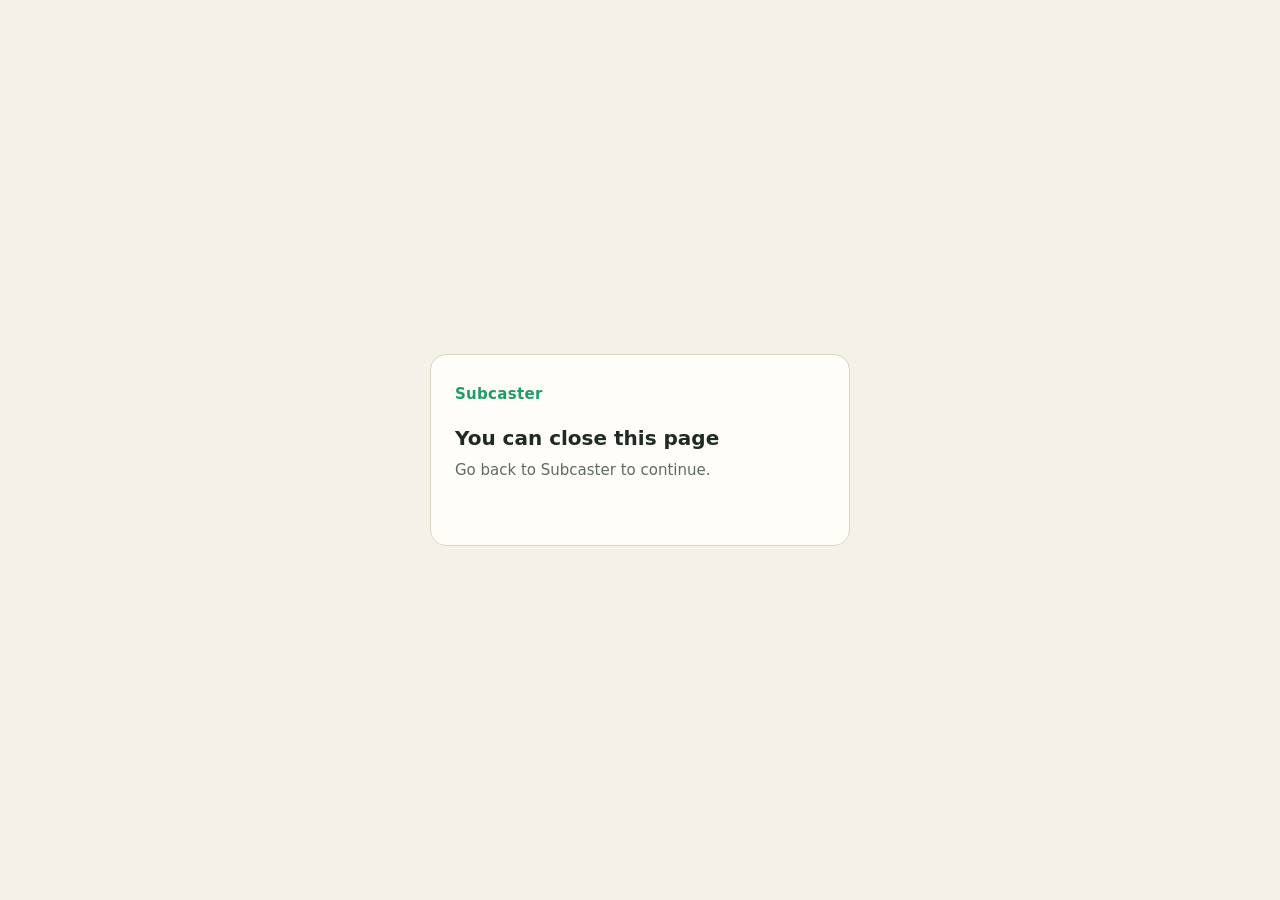
==== docs/index.html @ 3d82b386 "Account page: set a new password from the reset e-mail Co-Authored-By: Claude Opus 5.5 <noreply@anth" ====
<!doctype html>
<html lang="el">
<head>
<meta charset="utf-8">
<meta name="viewport" content="width=device-width, initial-scale=1">
<title>Subcaster · Λογαριασμός</title>
<meta name="robots" content="noindex">
<style>
  :root { --bg: #0f1713; --panel: #16211b; --line: #2a3a31; --text: #e8efe9; --muted: #9db3a5; --accent: #3ddc97; --danger: #ff6b6b; }
  @media (prefers-color-scheme: light) { :root:not([data-theme="dark"]) { --bg: #f4f1e8; --panel: #fffdf7; --line: #ddd6c4; --text: #1f2a24; --muted: #5d6b62; --accent: #1f9d68; --danger: #c53030; } }
  * { box-sizing: border-box; }
  body { margin: 0; min-height: 100vh; display: grid; place-items: center; padding: 24px 16px; background: var(--bg); color: var(--text); font: 15px/1.5 system-ui, -apple-system, "Segoe UI", Roboto, sans-serif; }
  .card { width: min(420px, 100%); background: var(--panel); border: 1px solid var(--line); border-radius: 16px; padding: 28px 24px; }
  .brand { font-weight: 800; letter-spacing: .02em; color: var(--accent); margin: 0 0 18px; }
  h1 { font-size: 20px; margin: 0 0 6px; }
  p { color: var(--muted); margin: 0 0 16px; }
  label { display: block; font-size: 12px; color: var(--muted); margin: 0 0 4px; }
  input { width: 100%; height: 44px; padding: 0 12px; margin: 0 0 12px; border: 1px solid var(--line); border-radius: 9px; background: transparent; color: var(--text); font-size: 16px; }
  input:focus { outline: none; border-color: var(--accent); }
  button { width: 100%; height: 44px; border: 0; border-radius: 9px; background: var(--accent); color: #062417; font-weight: 700; font-size: 15px; cursor: pointer; }
  button:disabled { opacity: .6; cursor: default; }
  .msg { min-height: 1.4em; margin: 12px 0 0; font-size: 14px; }
  .msg.err { color: var(--danger); }
  .msg.ok { color: var(--accent); }
  [hidden] { display: none !important; }
</style>
</head>
<body>
<main class="card">
  <div class="brand">Subcaster</div>
  <section id="reset" hidden>
    <h1 data-el="Νέος κωδικός" data-en="New password">Νέος κωδικός</h1>
    <p data-el="Γράψε τον νέο κωδικό για τον λογαριασμό σου." data-en="Enter a new password for your account.">Γράψε τον νέο κωδικό για τον λογαριασμό σου.</p>
    <form id="form">
      <label for="p1" data-el="Νέος κωδικός (τουλάχιστον 6 χαρακτήρες)" data-en="New password (at least 6 characters)">Νέος κωδικός (τουλάχιστον 6 χαρακτήρες)</label>
      <input id="p1" type="password" autocomplete="new-password" minlength="6" required>
      <label for="p2" data-el="Ξανά τον ίδιο" data-en="Same again">Ξανά τον ίδιο</label>
      <input id="p2" type="password" autocomplete="new-password" minlength="6" required>
      <button id="go" data-el="Αποθήκευση κωδικού" data-en="Save password">Αποθήκευση κωδικού</button>
    </form>
  </section>
  <section id="done" hidden>
    <h1 data-el="Έτοιμο!" data-en="Done!">Έτοιμο!</h1>
    <p data-el="Ο κωδικός άλλαξε. Γύρνα στο Subcaster και συνδέσου με τον νέο κωδικό." data-en="Your password has changed. Go back to Subcaster and sign in with the new password.">Ο κωδικός άλλαξε. Γύρνα στο Subcaster και συνδέσου με τον νέο κωδικό.</p>
  </section>
  <section id="other" hidden>
    <h1 data-el="Μπορείς να κλείσεις αυτή τη σελίδα" data-en="You can close this page">Μπορείς να κλείσεις αυτή τη σελίδα</h1>
    <p data-el="Γύρνα στο Subcaster για να συνεχίσεις." data-en="Go back to Subcaster to continue.">Γύρνα στο Subcaster για να συνεχίσεις.</p>
  </section>
  <p id="msg" class="msg" role="alert"></p>
</main>
<script>
(function () {
  var SB = 'https://tkcwudpzpopltnavdnan.supabase.co';
  var KEY = 'eyJhbGciOiJIUzI1NiIsInR5cCI6IkpXVCJ9.eyJpc3MiOiJzdXBhYmFzZSIsInJlZiI6InRrY3d1ZHB6cG9wbHRuYXZkbmFuIiwicm9sZSI6ImFub24iLCJpYXQiOjE3OTQ1MTk0OTQsImV4cCI6MjExMDA5NTQ5NH0.InJDwTYNzhpr90Bu4dpycNgcjeb5XNsdqbemW1lET8w';
  var en = !/^el\b/i.test(navigator.language || '');
  if (en) {
    document.documentElement.lang = 'en';
    document.querySelectorAll('[data-en]').forEach(function (el) { el.textContent = el.getAttribute('data-en'); });
  }
  var T = function (el, enText) { return en ? enText : el; };
  var $ = function (id) { return document.getElementById(id); };
  var msg = function (t, cls) { $('msg').textContent = t || ''; $('msg').className = 'msg ' + (cls || ''); };
  var hash = new URLSearchParams(location.hash.slice(1));
  var query = new URLSearchParams(location.search);
  // the tokens stay out of the address bar (and out of the browser history)
  if (location.hash) history.replaceState(null, '', location.pathname);
  var token = hash.get('access_token');
  var type = hash.get('type') || query.get('type');
  var err = hash.get('error_description') || query.get('error_description');
  if (err) {
    $('other').hidden = false;
    msg(/expired|invalid/i.test(err) ? T('Ο σύνδεσμος έληξε ή χρησιμοποιήθηκε ήδη. Ζήτα νέο από το Subcaster («Ξέχασες τον κωδικό;»).', 'The link has expired or was already used. Ask for a new one in Subcaster ("Forgot your password?").') : err, 'err');
    return;
  }
  if (!token || type !== 'recovery') { $('other').hidden = false; return; }
  $('reset').hidden = false;
  $('p1').focus();
  $('form').addEventListener('submit', function (e) {
    e.preventDefault();
    var a = $('p1').value, b = $('p2').value;
    if (a.length < 6) { msg(T('Ο κωδικός θέλει τουλάχιστον 6 χαρακτήρες.', 'The password needs at least 6 characters.'), 'err'); return; }
    if (a !== b) { msg(T('Οι δύο κωδικοί δεν είναι ίδιοι.', 'The two passwords are not the same.'), 'err'); return; }
    $('go').disabled = true; msg(T('Περίμενε…', 'Please wait…'));
    fetch(SB + '/auth/v1/user', { method: 'PUT', headers: { apikey: KEY, Authorization: 'Bearer ' + token, 'Content-Type': 'application/json' }, body: JSON.stringify({ password: a }) })
      .then(function (r) { return r.json().then(function (j) { return { ok: r.ok, j: j }; }); })
      .then(function (r) {
        if (r.ok) { $('reset').hidden = true; $('done').hidden = false; msg(''); token = null; return; }
        var m = String(r.j.msg || r.j.error_description || r.j.message || '');
        $('go').disabled = false;
        if (/different from the old/i.test(m)) msg(T('Ο νέος κωδικός πρέπει να είναι διαφορετικός από τον παλιό.', 'The new password must be different from the old one.'), 'err');
        else if (/expired|invalid|jwt/i.test(m)) msg(T('Ο σύνδεσμος έληξε. Ζήτα νέο από το Subcaster.', 'The link has expired. Ask for a new one in Subcaster.'), 'err');
        else msg(m || T('Κάτι πήγε στραβά. Δοκίμασε ξανά.', 'Something went wrong. Try again.'), 'err');
      })
      .catch(function () { $('go').disabled = false; msg(T('Δεν υπάρχει σύνδεση στο ίντερνετ.', 'No internet connection.'), 'err'); });
  });
})();
</script>
</body>
</html>
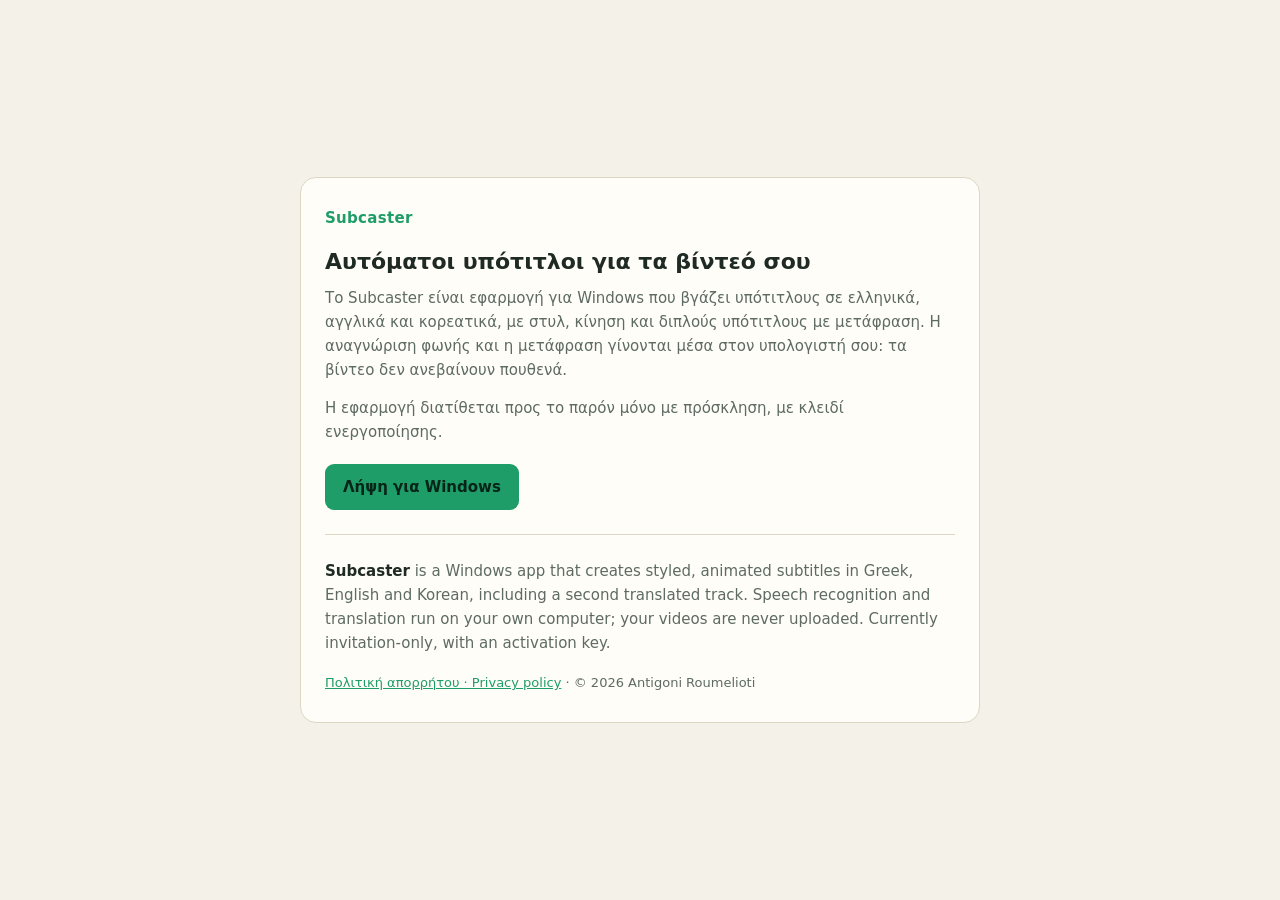
==== commit a832d128: "Site: home page, privacy policy; account page under /account/ Co-Authored-By: Claude Opus 5.5 <norep" ====
--- a/docs/index.html
+++ b/docs/index.html
@@ -3,98 +3,20 @@
 <head>
 <meta charset="utf-8">
 <meta name="viewport" content="width=device-width, initial-scale=1">
-<title>Subcaster · Λογαριασμός</title>
-<meta name="robots" content="noindex">
-<style>
-  :root { --bg: #0f1713; --panel: #16211b; --line: #2a3a31; --text: #e8efe9; --muted: #9db3a5; --accent: #3ddc97; --danger: #ff6b6b; }
-  @media (prefers-color-scheme: light) { :root:not([data-theme="dark"]) { --bg: #f4f1e8; --panel: #fffdf7; --line: #ddd6c4; --text: #1f2a24; --muted: #5d6b62; --accent: #1f9d68; --danger: #c53030; } }
-  * { box-sizing: border-box; }
-  body { margin: 0; min-height: 100vh; display: grid; place-items: center; padding: 24px 16px; background: var(--bg); color: var(--text); font: 15px/1.5 system-ui, -apple-system, "Segoe UI", Roboto, sans-serif; }
-  .card { width: min(420px, 100%); background: var(--panel); border: 1px solid var(--line); border-radius: 16px; padding: 28px 24px; }
-  .brand { font-weight: 800; letter-spacing: .02em; color: var(--accent); margin: 0 0 18px; }
-  h1 { font-size: 20px; margin: 0 0 6px; }
-  p { color: var(--muted); margin: 0 0 16px; }
-  label { display: block; font-size: 12px; color: var(--muted); margin: 0 0 4px; }
-  input { width: 100%; height: 44px; padding: 0 12px; margin: 0 0 12px; border: 1px solid var(--line); border-radius: 9px; background: transparent; color: var(--text); font-size: 16px; }
-  input:focus { outline: none; border-color: var(--accent); }
-  button { width: 100%; height: 44px; border: 0; border-radius: 9px; background: var(--accent); color: #062417; font-weight: 700; font-size: 15px; cursor: pointer; }
-  button:disabled { opacity: .6; cursor: default; }
-  .msg { min-height: 1.4em; margin: 12px 0 0; font-size: 14px; }
-  .msg.err { color: var(--danger); }
-  .msg.ok { color: var(--accent); }
-  [hidden] { display: none !important; }
-</style>
+<title>Subcaster</title>
+<meta name="description" content="Subcaster — αυτόματοι υπότιτλοι για βίντεο, στα ελληνικά, αγγλικά και κορεατικά, μέσα στον υπολογιστή σου.">
+<link rel="stylesheet" href="site.css">
 </head>
 <body>
-<main class="card">
+<main class="card wide">
   <div class="brand">Subcaster</div>
-  <section id="reset" hidden>
-    <h1 data-el="Νέος κωδικός" data-en="New password">Νέος κωδικός</h1>
-    <p data-el="Γράψε τον νέο κωδικό για τον λογαριασμό σου." data-en="Enter a new password for your account.">Γράψε τον νέο κωδικό για τον λογαριασμό σου.</p>
-    <form id="form">
-      <label for="p1" data-el="Νέος κωδικός (τουλάχιστον 6 χαρακτήρες)" data-en="New password (at least 6 characters)">Νέος κωδικός (τουλάχιστον 6 χαρακτήρες)</label>
-      <input id="p1" type="password" autocomplete="new-password" minlength="6" required>
-      <label for="p2" data-el="Ξανά τον ίδιο" data-en="Same again">Ξανά τον ίδιο</label>
-      <input id="p2" type="password" autocomplete="new-password" minlength="6" required>
-      <button id="go" data-el="Αποθήκευση κωδικού" data-en="Save password">Αποθήκευση κωδικού</button>
-    </form>
-  </section>
-  <section id="done" hidden>
-    <h1 data-el="Έτοιμο!" data-en="Done!">Έτοιμο!</h1>
-    <p data-el="Ο κωδικός άλλαξε. Γύρνα στο Subcaster και συνδέσου με τον νέο κωδικό." data-en="Your password has changed. Go back to Subcaster and sign in with the new password.">Ο κωδικός άλλαξε. Γύρνα στο Subcaster και συνδέσου με τον νέο κωδικό.</p>
-  </section>
-  <section id="other" hidden>
-    <h1 data-el="Μπορείς να κλείσεις αυτή τη σελίδα" data-en="You can close this page">Μπορείς να κλείσεις αυτή τη σελίδα</h1>
-    <p data-el="Γύρνα στο Subcaster για να συνεχίσεις." data-en="Go back to Subcaster to continue.">Γύρνα στο Subcaster για να συνεχίσεις.</p>
-  </section>
-  <p id="msg" class="msg" role="alert"></p>
+  <h1>Αυτόματοι υπότιτλοι για τα βίντεό σου</h1>
+  <p>Το Subcaster είναι εφαρμογή για Windows που βγάζει υπότιτλους σε ελληνικά, αγγλικά και κορεατικά, με στυλ, κίνηση και διπλούς υπότιτλους με μετάφραση. Η αναγνώριση φωνής και η μετάφραση γίνονται μέσα στον υπολογιστή σου: τα βίντεο δεν ανεβαίνουν πουθενά.</p>
+  <p>Η εφαρμογή διατίθεται προς το παρόν μόνο με πρόσκληση, με κλειδί ενεργοποίησης.</p>
+  <p class="links"><a class="btn" href="https://github.com/AntaRoumelioti/subcaster-releases/releases/latest">Λήψη για Windows</a></p>
+  <hr>
+  <p lang="en" class="en"><strong>Subcaster</strong> is a Windows app that creates styled, animated subtitles in Greek, English and Korean, including a second translated track. Speech recognition and translation run on your own computer; your videos are never uploaded. Currently invitation-only, with an activation key.</p>
+  <p class="foot"><a href="privacy.html">Πολιτική απορρήτου · Privacy policy</a> · © 2026 Antigoni Roumelioti</p>
 </main>
-<script>
-(function () {
-  var SB = 'https://tkcwudpzpopltnavdnan.supabase.co';
-  var KEY = 'eyJhbGciOiJIUzI1NiIsInR5cCI6IkpXVCJ9.eyJpc3MiOiJzdXBhYmFzZSIsInJlZiI6InRrY3d1ZHB6cG9wbHRuYXZkbmFuIiwicm9sZSI6ImFub24iLCJpYXQiOjE3OTQ1MTk0OTQsImV4cCI6MjExMDA5NTQ5NH0.InJDwTYNzhpr90Bu4dpycNgcjeb5XNsdqbemW1lET8w';
-  var en = !/^el\b/i.test(navigator.language || '');
-  if (en) {
-    document.documentElement.lang = 'en';
-    document.querySelectorAll('[data-en]').forEach(function (el) { el.textContent = el.getAttribute('data-en'); });
-  }
-  var T = function (el, enText) { return en ? enText : el; };
-  var $ = function (id) { return document.getElementById(id); };
-  var msg = function (t, cls) { $('msg').textContent = t || ''; $('msg').className = 'msg ' + (cls || ''); };
-  var hash = new URLSearchParams(location.hash.slice(1));
-  var query = new URLSearchParams(location.search);
-  // the tokens stay out of the address bar (and out of the browser history)
-  if (location.hash) history.replaceState(null, '', location.pathname);
-  var token = hash.get('access_token');
-  var type = hash.get('type') || query.get('type');
-  var err = hash.get('error_description') || query.get('error_description');
-  if (err) {
-    $('other').hidden = false;
-    msg(/expired|invalid/i.test(err) ? T('Ο σύνδεσμος έληξε ή χρησιμοποιήθηκε ήδη. Ζήτα νέο από το Subcaster («Ξέχασες τον κωδικό;»).', 'The link has expired or was already used. Ask for a new one in Subcaster ("Forgot your password?").') : err, 'err');
-    return;
-  }
-  if (!token || type !== 'recovery') { $('other').hidden = false; return; }
-  $('reset').hidden = false;
-  $('p1').focus();
-  $('form').addEventListener('submit', function (e) {
-    e.preventDefault();
-    var a = $('p1').value, b = $('p2').value;
-    if (a.length < 6) { msg(T('Ο κωδικός θέλει τουλάχιστον 6 χαρακτήρες.', 'The password needs at least 6 characters.'), 'err'); return; }
-    if (a !== b) { msg(T('Οι δύο κωδικοί δεν είναι ίδιοι.', 'The two passwords are not the same.'), 'err'); return; }
-    $('go').disabled = true; msg(T('Περίμενε…', 'Please wait…'));
-    fetch(SB + '/auth/v1/user', { method: 'PUT', headers: { apikey: KEY, Authorization: 'Bearer ' + token, 'Content-Type': 'application/json' }, body: JSON.stringify({ password: a }) })
-      .then(function (r) { return r.json().then(function (j) { return { ok: r.ok, j: j }; }); })
-      .then(function (r) {
-        if (r.ok) { $('reset').hidden = true; $('done').hidden = false; msg(''); token = null; return; }
-        var m = String(r.j.msg || r.j.error_description || r.j.message || '');
-        $('go').disabled = false;
-        if (/different from the old/i.test(m)) msg(T('Ο νέος κωδικός πρέπει να είναι διαφορετικός από τον παλιό.', 'The new password must be different from the old one.'), 'err');
-        else if (/expired|invalid|jwt/i.test(m)) msg(T('Ο σύνδεσμος έληξε. Ζήτα νέο από το Subcaster.', 'The link has expired. Ask for a new one in Subcaster.'), 'err');
-        else msg(m || T('Κάτι πήγε στραβά. Δοκίμασε ξανά.', 'Something went wrong. Try again.'), 'err');
-      })
-      .catch(function () { $('go').disabled = false; msg(T('Δεν υπάρχει σύνδεση στο ίντερνετ.', 'No internet connection.'), 'err'); });
-  });
-})();
-</script>
 </body>
 </html>
--- a/docs/site.css
+++ b/docs/site.css
@@ -0,0 +1,19 @@
+:root { --bg: #0f1713; --panel: #16211b; --line: #2a3a31; --text: #e8efe9; --muted: #9db3a5; --accent: #3ddc97; }
+@media (prefers-color-scheme: light) { :root:not([data-theme="dark"]) { --bg: #f4f1e8; --panel: #fffdf7; --line: #ddd6c4; --text: #1f2a24; --muted: #5d6b62; --accent: #1f9d68; } }
+* { box-sizing: border-box; }
+body { margin: 0; min-height: 100vh; display: grid; place-items: center; padding: 24px 16px; background: var(--bg); color: var(--text); font: 15px/1.6 system-ui, -apple-system, "Segoe UI", Roboto, sans-serif; }
+.card { width: min(420px, 100%); background: var(--panel); border: 1px solid var(--line); border-radius: 16px; padding: 28px 24px; }
+.card.wide { width: min(680px, 100%); }
+.brand { font-weight: 800; letter-spacing: .02em; color: var(--accent); margin: 0 0 18px; }
+.brand a { color: inherit; text-decoration: none; }
+h1 { font-size: 22px; line-height: 1.3; margin: 0 0 10px; }
+h2 { font-size: 16px; margin: 22px 0 6px; }
+p, li { color: var(--muted); }
+p { margin: 0 0 14px; }
+strong { color: var(--text); }
+a { color: var(--accent); }
+hr { border: 0; border-top: 1px solid var(--line); margin: 24px 0; }
+.btn { display: inline-block; padding: 11px 18px; border-radius: 9px; background: var(--accent); color: #062417; font-weight: 700; text-decoration: none; }
+.links { margin: 20px 0; }
+.muted { font-size: 13px; }
+.foot { font-size: 13px; margin: 18px 0 0; }
